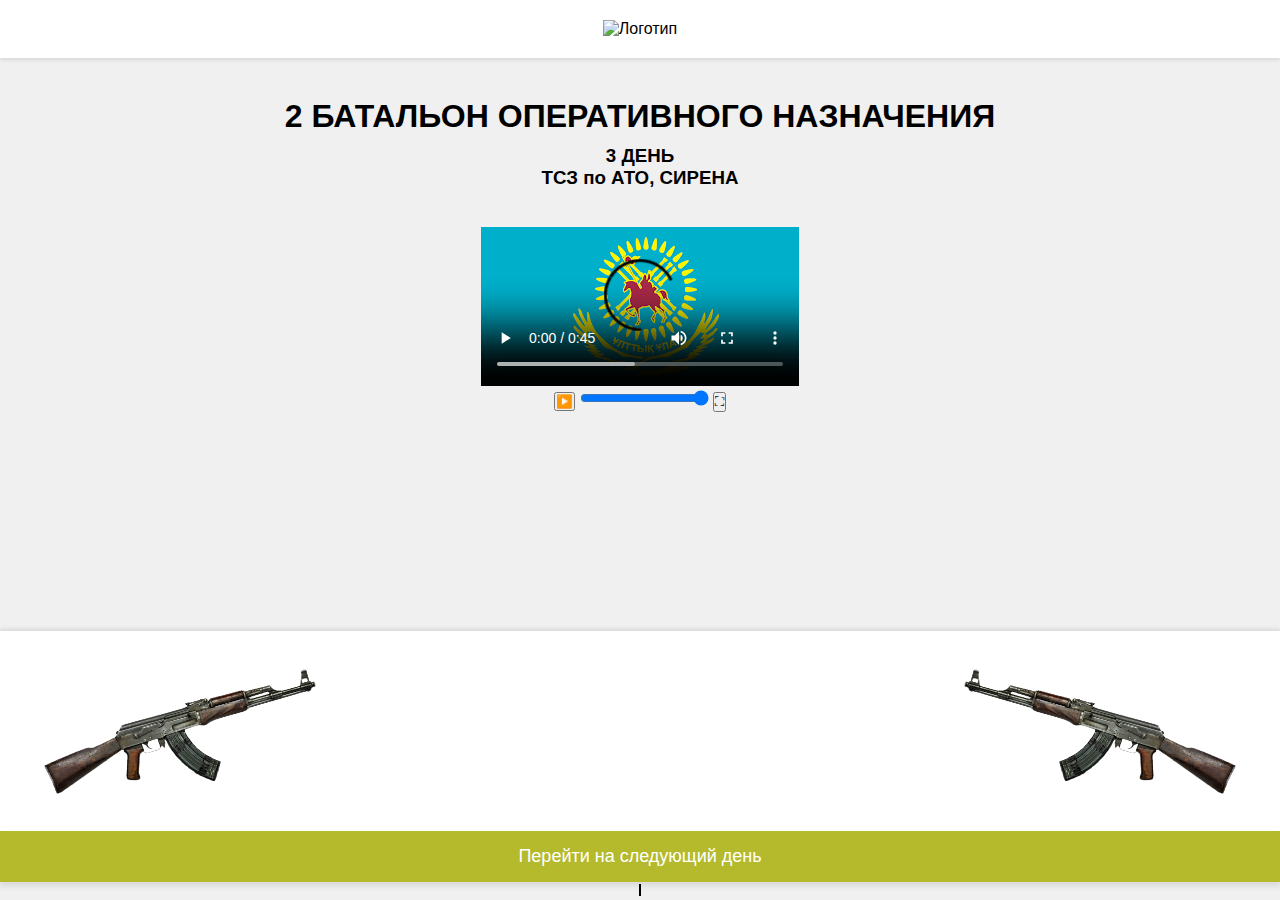
==== den3.html @ babed97a "Add files via upload" ====
<!DOCTYPE html>
<html lang="ru">
<head>
    <meta charset="UTF-8">
    <meta name="viewport" content="width=device-width, initial-scale=1.0">
    <title>нац гвардия сайт</title>
    <link rel="stylesheet" href="style.css">
    <link rel="stylesheet" href="script.js">
</head>
<body>
    <header>
        <img src="images/logo.png" alt="Логотип" class="logo">
    </header>
    <main>
        <h1 >2 БАТАЛЬОН ОПЕРАТИВНОГО НАЗНАЧЕНИЯ</h1>     
                   <h3>3 ДЕНЬ</h3>
                   <h3>ТСЗ по АТО, СИРЕНА</h3>
                   <br>
        <div class="video-container">
            <video controls poster="poster.png" controls poster="poster.png" id="custom-video" width="100%">
                <source src="den3.mp4" type="video/mp4">
                Ваш браузер не поддерживает видео.
            </video>
            <div class="custom-controls">
                <button id="play-pause">▶️</button>
                <input type="range" id="volume" min="0" max="1" step="0.1" value="1">
                <button id="fullscreen">⛶</button>
            </div>
        </div>
    </main>

    <!-- Футер с солдатами -->
    <footer>
        <img src="aka.png" alt="Солдат слева" style="transform: rotate(344deg);" class="soldier left">
        <img class="soldier right" src="aka.png" style="transform: scaleX(-1) rotate(344deg);" alt="Отзеркаленное изображение">    </footer>
        <a href="den4.html" class="next-page-button">
            <center>Перейти на следующий день</center>
        </a>
        <center>
            <h3 class="typewriter">credits to: рядовой Кенжетай Е.  2 БОН РБО</h3>
        </center>
    <script>
        const video = document.getElementById('custom-video');
const playPauseButton = document.getElementById('play-pause');
const volumeControl = document.getElementById('volume');
const fullscreenButton = document.getElementById('fullscreen');

// Управление воспроизведением
playPauseButton.addEventListener('click', () => {
    if (video.paused) {
        video.play();
        playPauseButton.textContent = '⏸️';
    } else {
        video.pause();
        playPauseButton.textContent = '▶️';
    }
});

// Управление громкостью
volumeControl.addEventListener('input', () => {
    video.volume = volumeControl.value;
});

// Полноэкранный режим
fullscreenButton.addEventListener('click', () => {
    if (video.requestFullscreen) {
        video.requestFullscreen();
    } else if (video.mozRequestFullScreen) { /* Firefox */
        video.mozRequestFullScreen();
    } else if (video.webkitRequestFullscreen) { /* Chrome, Safari */
        video.webkitRequestFullscreen();
    } else if (video.msRequestFullscreen) { /* IE/Edge */
        video.msRequestFullscreen();
    }
});

    </script>
</body>
</html>
---- style.css ----
/* Сброс стандартных отступов и полей */
* {
    margin: 0;
    padding: 0;
    box-sizing: border-box;
}

/* Устанавливаем серый фон для всей страницы */
body {
    background-color: #f0f0f0;
    font-family: 'Arial', sans-serif;
    min-height: 100vh;
    display: flex;
    flex-direction: column;
}

/* Шапка с логотипом */
header {
    width: 100%;
    padding: 20px;
    text-align: center;
    background-color: #ffffff; /* Белый фон для шапки */
    box-shadow: 0 2px 4px rgba(0, 0, 0, 0.1); /* Легкая тень для шапки */
}

/* Стили для логотипа */
.logo {
    max-width: 150px; /* Размер логотипа по умолчанию */
    height: auto;
}

/* Основной контент */
main {
    flex: 1; /* Растягиваем основной контент на всю доступную высоту */
    display: flex;
    flex-direction: column;
    align-items: center;
    justify-content: flex-start; /* Выравниваем контент по верхнему краю */
    text-align: center;
    padding: 20px;
    margin-top: 20px; /* Добавляем отступ сверху */
}

/* Заголовок */
main h1 {
    margin-bottom: 10px; /* Отступ снизу для заголовка */
}

/* Параграф */
main p {
    margin-bottom: 20px; /* Отступ снизу для текста */
}

/* Видео-контейнер */
.video-container {
    
    margin-top: 20px; /* Отступ сверху для видео */
}

/* Футер с солдатами */
footer {
    width: 100%;
    display: flex;
    justify-content: space-between;
    align-items: flex-end;
    padding: 0 20px;
    background-color: #ffffff; /* Белый фон для футера */
    box-shadow: 0 -2px 4px rgba(0, 0, 0, 0.1); /* Тень сверху футера */
}

/* Стили для солдат */
.soldier {
    max-height: 200px; /* Высота солдат */
    width: auto;
}

/* Адаптация для мобильных устройств */
@media (max-width: 768px) {
    .logo {
        max-width: 100px; /* Уменьшаем логотип на мобильных устройствах */
    }

    header {
        padding: 10px; /* Уменьшаем отступы на мобильных устройствах */
    }

    .soldier {
        max-height: 100px; /* Уменьшаем высоту солдат на мобильных устройствах */
    }

    .video-container {
        position: relative;
        width: 230px; /* Максимальная ширина плеера */
        margin: 0 auto; /* Центрирование */
    }
    
    video {
        width: 100%;
        border-radius: 10px; /* Закругленные углы */
        box-shadow: 0 4px 8px rgba(0, 0, 0, 0.2); /* Тень */
    }
    
    .custom-controls {
        position: absolute;
        bottom: 10px;
        left: 10px;
        right: 10px;
        display: flex;
        justify-content: space-between;
        align-items: center;
        background: rgba(0, 0, 0, 0.7); /* Полупрозрачный фон */
        padding: 10px;
        border-radius: 5px;
        opacity: 0;
        transition: opacity 0.3s ease;
    }
    
    .video-container:hover .custom-controls {
        opacity: 1; /* Показываем элементы управления при наведении */
    }
    
    button {
        background: none;
        border: none;
        color: white;
        font-size: 20px;
        cursor: pointer;
    }
    
    input[type="range"] {
        width: 100px;
    }
}
.typewriter {
    overflow: hidden;
    border-right: 2px solid #7d7d2d;
    white-space: nowrap;
    margin: 0 auto;
    letter-spacing: 2px;
    font-size: 2rem; /* Оптимальный размер */
    display: inline-block;
    max-width: 0;
    animation: typing 3.5s steps(40, end) forwards, blink-caret 0.75s step-end infinite;
}

/* Измененная анимация */
@keyframes typing {
    from {
        max-width: 0;
    }
    to {
        max-width: 30ch; /* Количество символов в строке */
    }
}

@keyframes blink-caret {
    from, to {
        border-color: transparent;
    }
    50% {
        border-color: #7d7d2d;
    }
}

/* 📱 Адаптация для мобильных */
@media (max-width: 768px) {
    .typewriter {
        font-size: 1.5rem;
        letter-spacing: 1px;
        animation: typing 2.5s steps(40, end) forwards, blink-caret 0.75s step-end infinite;
    }

    @keyframes typing {
        from {
            max-width: 0;
        }
        to {
            max-width: 35ch; /* Количество символов в строке на мобилках */
        }
    }
}
.next-page-button {
    display: inline-block;
    padding: 15px 30px;
    font-size: 18px;
    color: #fff;
    background-color: #b4ba2b;
    border: none;
    cursor: pointer;
    text-decoration: none;
    transition: background-color 0.3s ease, transform 0.2s ease;
    box-shadow: 0 4px 6px rgba(0, 0, 0, 0.1);
}

/* Эффект при наведении */
.next-page-button:hover {
    background-color: #0056b3;
    transform: translateY(-2px);
    box-shadow: 0 6px 8px rgba(0, 0, 0, 0.15);
}

/* Эффект при нажатии */
.next-page-button:active {
    transform: translateY(0);
    box-shadow: 0 4px 6px rgba(0, 0, 0, 0.1);
}



.typewriter {
    overflow: hidden;
    border-right: 2px solid #000;
    white-space: nowrap;
    margin: 0 auto;
    letter-spacing: 2px;
    font-size: 0.7rem;
    display: inline-block;
    max-width: 0;
    animation: typing 4s steps(40, end) forwards, blink-caret 0.75s step-end infinite;
}

@keyframes typing {
    from {
        max-width: 0;
    }
    to {
        max-width: 100%;
    }
}

@keyframes blink-caret {
    from, to {
        border-color: transparent;
    }
    50% {
        border-color: #000;
    }
}
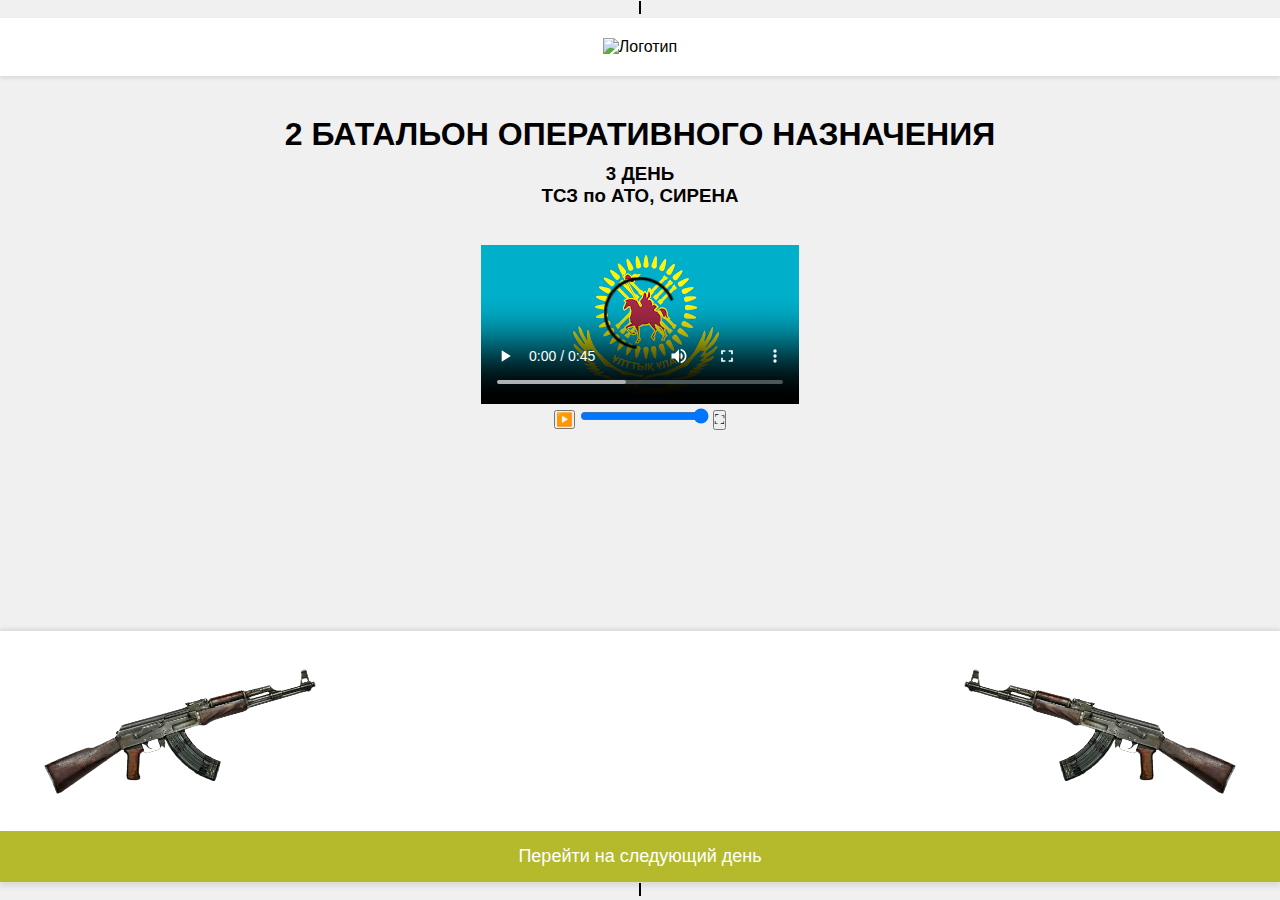
==== commit c1917d4e: "Add files via upload" ====
--- a/den3.html
+++ b/den3.html
@@ -8,6 +8,9 @@
     <link rel="stylesheet" href="script.js">
 </head>
 <body>
+    <center>
+        <h3 class="typewriter">credits to: рядовой Кенжетай Е.  2 БОН РБО 🫡</h3>
+    </center>
     <header>
         <img src="images/logo.png" alt="Логотип" class="logo">
     </header>
@@ -37,7 +40,7 @@
             <center>Перейти на следующий день</center>
         </a>
         <center>
-            <h3 class="typewriter">credits to: рядовой Кенжетай Е.  2 БОН РБО</h3>
+            <h3 class="typewriter">credits to: рядовой Кенжетай Е.  2 БОН РБО 🫡</h3>
         </center>
     <script>
         const video = document.getElementById('custom-video');
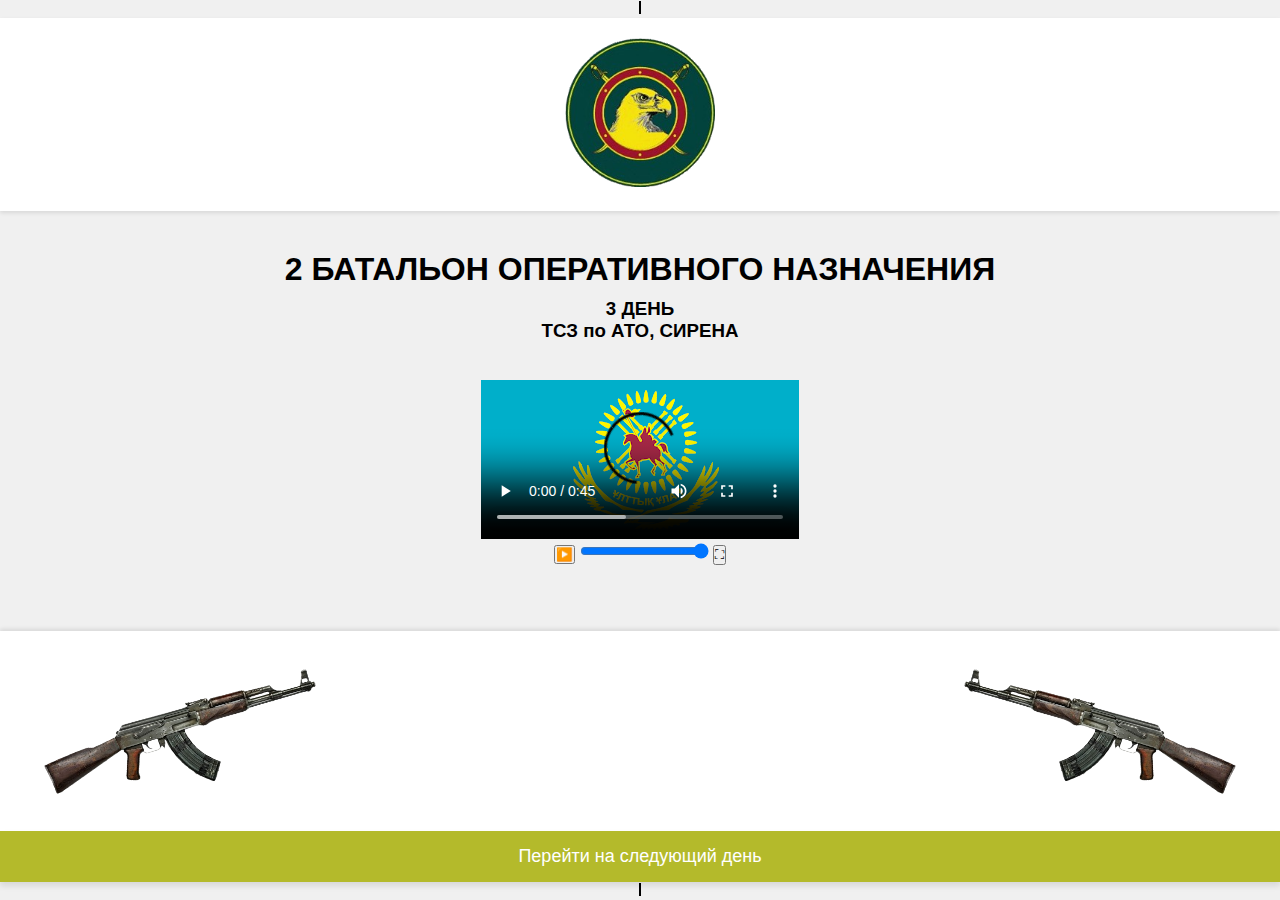
==== commit 3f0e4692: "Add files via upload" ====
--- a/den3.html
+++ b/den3.html
@@ -12,7 +12,7 @@
         <h3 class="typewriter">credits to: рядовой Кенжетай Е.  2 БОН РБО 🫡</h3>
     </center>
     <header>
-        <img src="images/logo.png" alt="Логотип" class="logo">
+        <img src="logo.png" alt="Логотип" class="logo">
     </header>
     <main>
         <h1 >2 БАТАЛЬОН ОПЕРАТИВНОГО НАЗНАЧЕНИЯ</h1>     
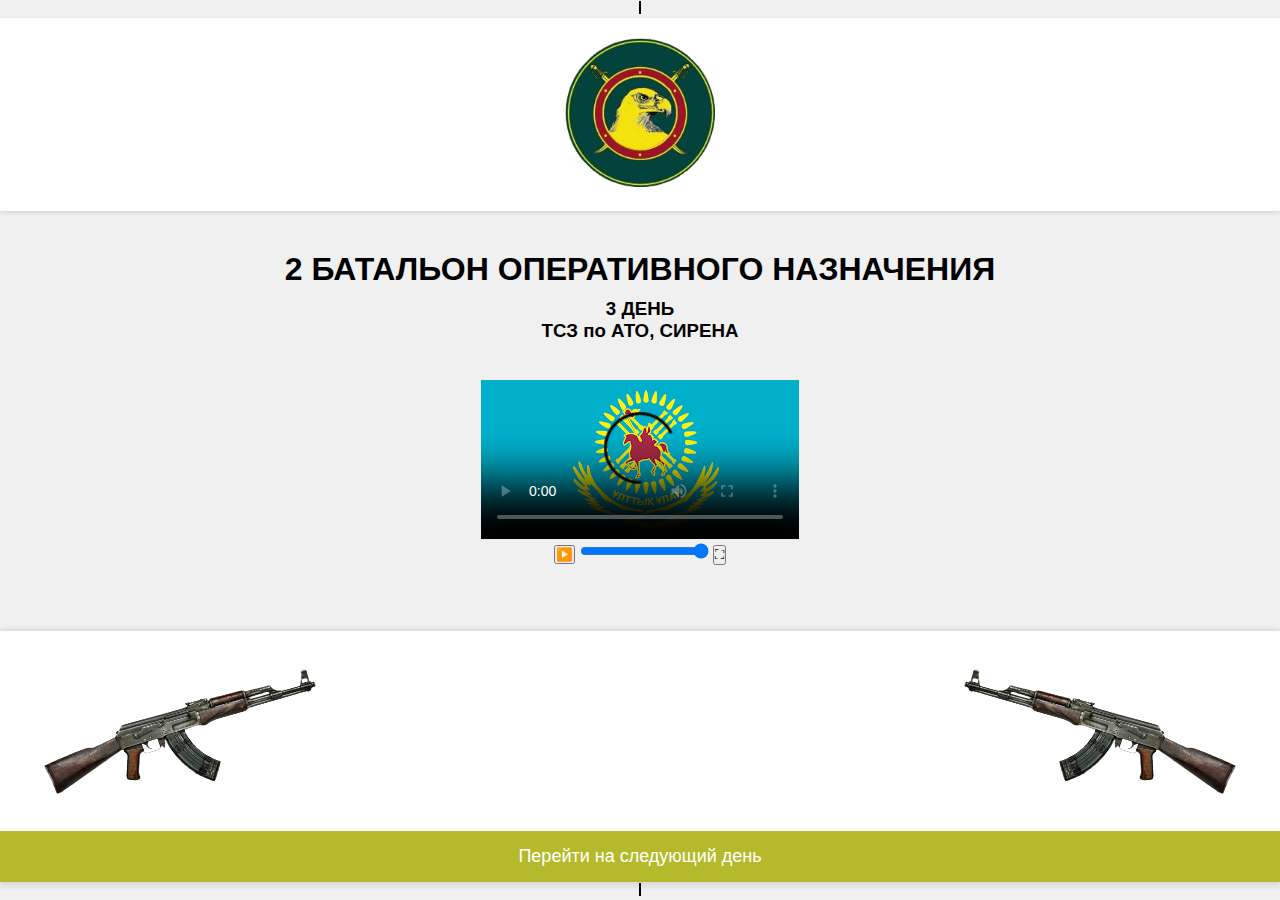
==== commit fcd0dfc2: "Add files via upload" ====
--- a/den3.html
+++ b/den3.html
@@ -21,7 +21,7 @@
                    <br>
         <div class="video-container">
             <video controls poster="poster.png" controls poster="poster.png" id="custom-video" width="100%">
-                <source src="den3.mp4" type="video/mp4">
+                <source src="3den.mp4" type="video/mp4">
                 Ваш браузер не поддерживает видео.
             </video>
             <div class="custom-controls">
@@ -32,7 +32,6 @@
         </div>
     </main>
 
-    <!-- Футер с солдатами -->
     <footer>
         <img src="aka.png" alt="Солдат слева" style="transform: rotate(344deg);" class="soldier left">
         <img class="soldier right" src="aka.png" style="transform: scaleX(-1) rotate(344deg);" alt="Отзеркаленное изображение">    </footer>
@@ -48,7 +47,6 @@
 const volumeControl = document.getElementById('volume');
 const fullscreenButton = document.getElementById('fullscreen');
 
-// Управление воспроизведением
 playPauseButton.addEventListener('click', () => {
     if (video.paused) {
         video.play();
@@ -59,12 +57,10 @@
     }
 });
 
-// Управление громкостью
 volumeControl.addEventListener('input', () => {
     video.volume = volumeControl.value;
 });
 
-// Полноэкранный режим
 fullscreenButton.addEventListener('click', () => {
     if (video.requestFullscreen) {
         video.requestFullscreen();
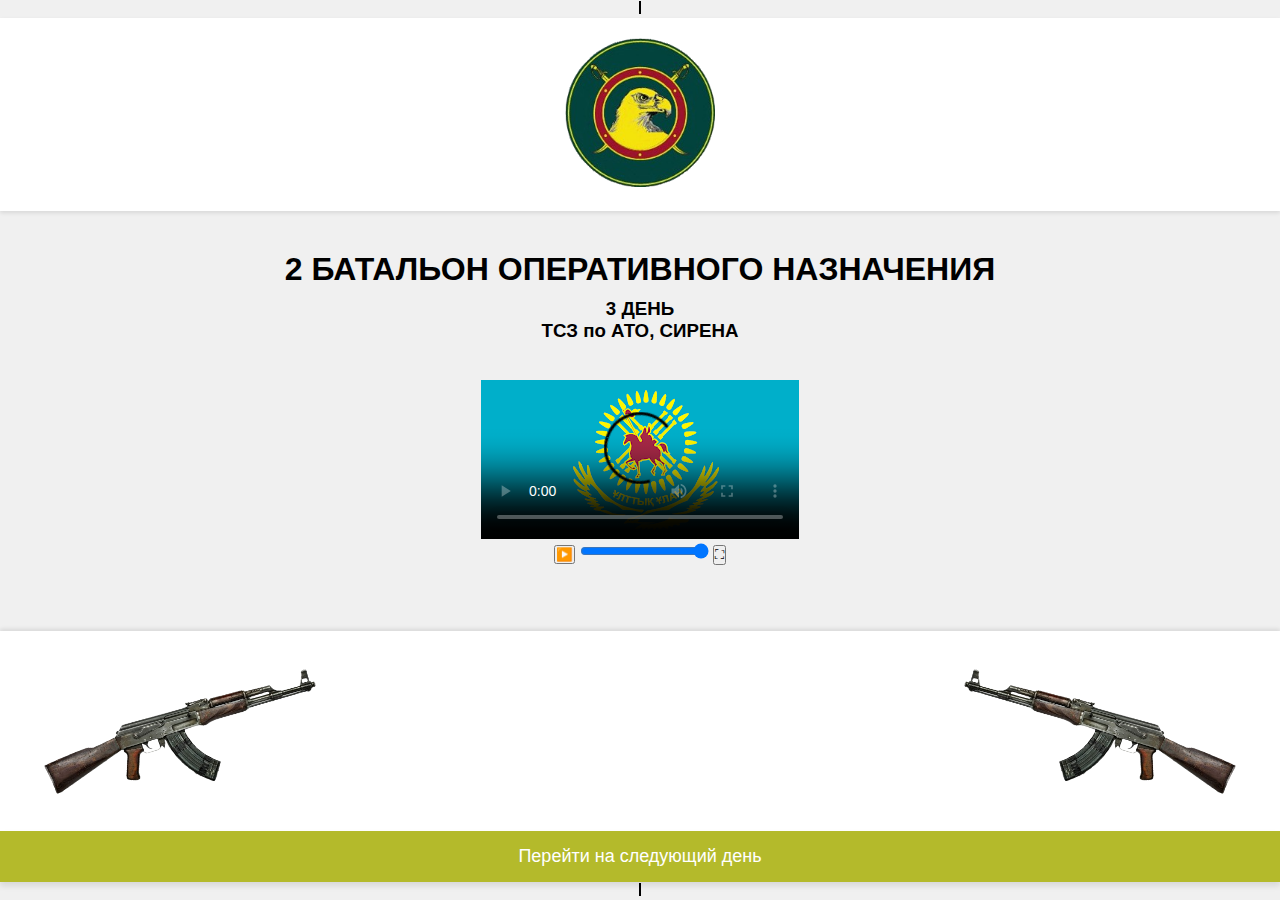
==== commit 657becb3: "Add files via upload" ====
--- a/den3.html
+++ b/den3.html
@@ -21,7 +21,7 @@
                    <br>
         <div class="video-container">
             <video controls poster="poster.png" controls poster="poster.png" id="custom-video" width="100%">
-                <source src="3den.mp4" type="video/mp4">
+                <source src="den3.mp4" type="video/mp4">
                 Ваш браузер не поддерживает видео.
             </video>
             <div class="custom-controls">
